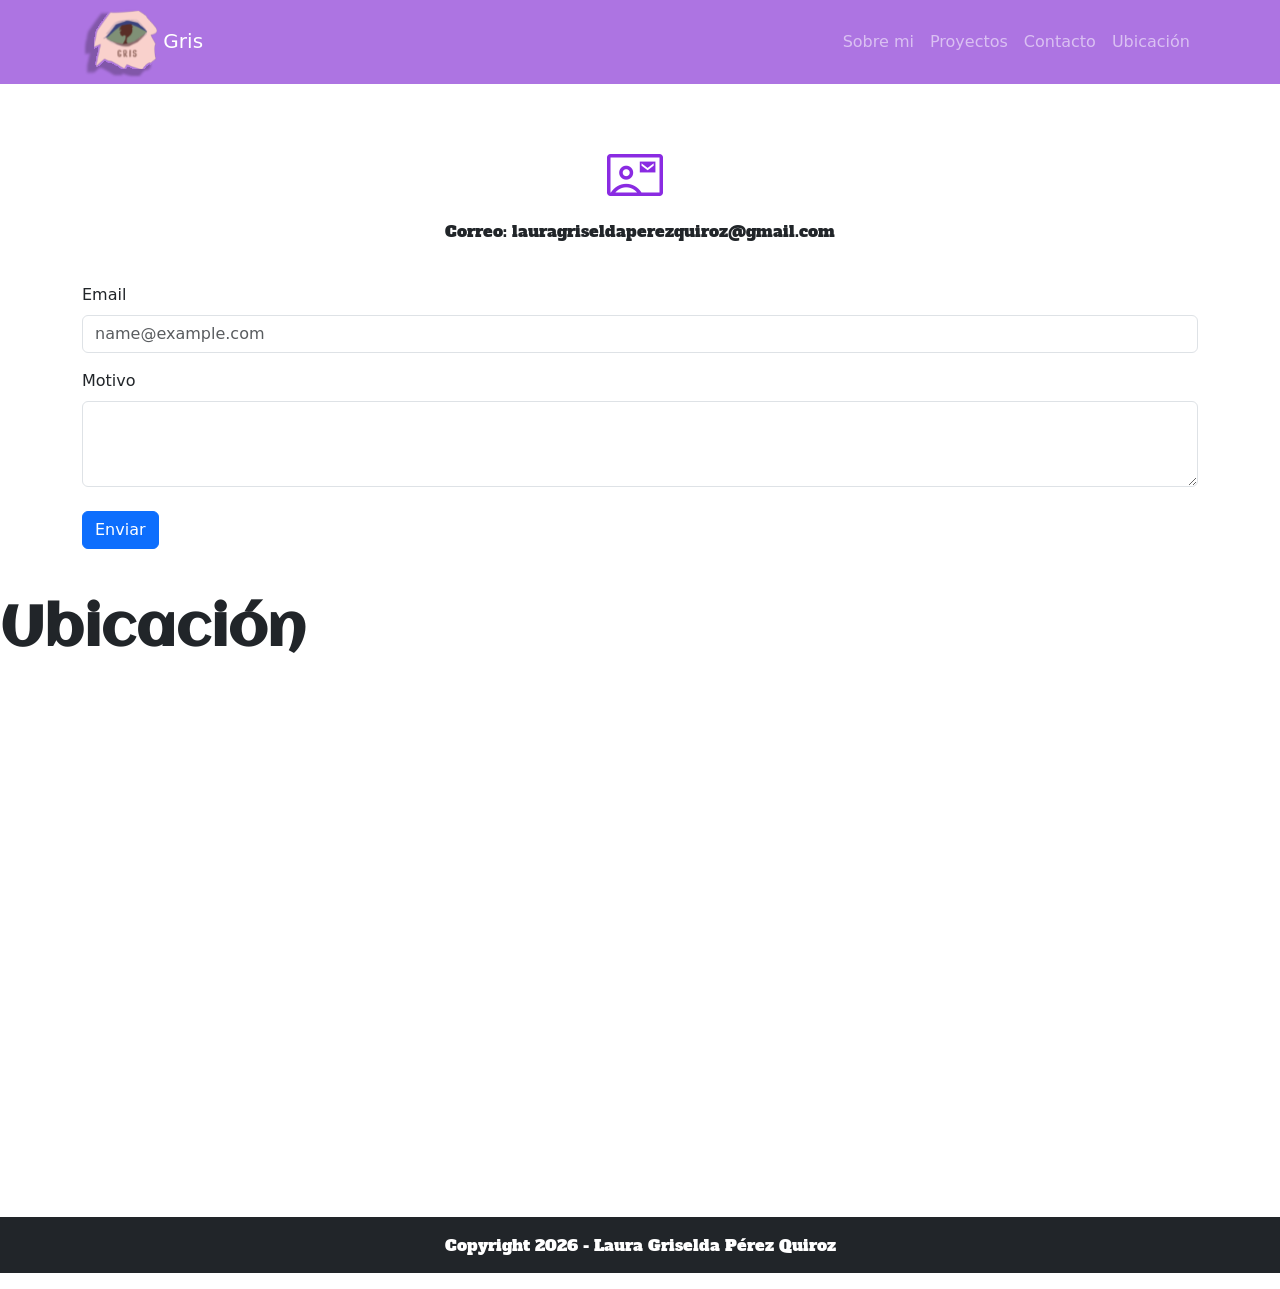
==== index2.html @ 50f8317f "Add files via upload" ====
<!DOCTYPE html>
<html lang="en">
<head>
    <meta charset="UTF-8">
    <meta name="viewport" content="width=device-width, initial-scale=1.0">
     <link rel="stylesheet" href="css/bootstrap.min.css">
     <link rel="stylesheet" href="https://fonts.googleapis.com/css2?family=Material+Symbols+Outlined">
    <link rel="stylesheet" href="css/estilos.css">
     <link rel="shortcut icon" href="logo/Logo de inicio de sesión.svg" type="image/x-icon">
    <title>Portafolio profesional</title>
</head>
<body>
   <header class="navbar navbar-expand-lg navbar-dark py-0 fixed-top" id="navegador">
        <nav class="container">

            <a class="navbar-brand" href="#">
                <img src="logo/Logo de inicio de sesión.svg" alt="Logo" class="d-inline-block align-text-middle logotipo">
                Gris
            </a>

            <button class="navbar-toggler" type="button" data-bs-toggle="collapse" data-bs-target="#navbarNavAltMarkup"
                aria-controls="navbarNavAltMarkup" aria-expanded="false" aria-label="Toggle navigation">
                <span class="navbar-toggler-icon"></span>
            </button>

            <div class="collapse navbar-collapse" id="navbarNavAltMarkup">
                <div class="navbar-nav ms-auto">
                    <a class="nav-link" href="../K_Portafolio/index.html#info_mi">Sobre mi</a>
                    <a class="nav-link" href="../K_Portafolio2/index.html#mis_proyectos">Proyectos</a>
                    <a class="nav-link" href="#mi_contacto">Contacto</a>
                    <a class="nav-link" href="#mi_ubicacion">Ubicación</a>
                </div>
            </div>
        </nav>
    </header>
 <h1 class="display-4 fw-bold">Contacto</h1>
    
<section id="mi_contacto" class="container-fluid mt-4 px-3 px-lg-5 py-5 rounded-2">

    <div class="text-center mb-4">
        <span class="material-symbols-outlined">
            contact_mail
        </span>
        <p class="py-3">
            Correo: lauragriseldaperezquiroz@gmail.com
        </p>
    </div>

        <div class="container">
            <form>
                <div class="mb-3">
                    <label for="correo_contacto" class="form-label">Email</label>
                    <input type="email" class="form-control" id="correo_contacto" placeholder="name@example.com">
                </div>
                <div class="mb-3">
                    <label for="motivo_contacto" class="form-label">Motivo</label>
                    <textarea
                        class="form-control"
                        id="motivo_contacto"
                        rows="3"
                    ></textarea>
                </div>
                <button type="submit" class="btn btn-primary mt-2">
                    Enviar
                </button>
            </form>
        </div>
</section>

     <h1 class="display-4 fw-bold">Ubicación</h1>
    <section id="mi_ubicacion" class="container-fluid pt-2 pt-lg-5 pb-3 mt-4">
      <iframe id="mapa" class="w-100" src="https://www.google.com/maps/embed?pb=!1m16!1m12!1m3!1d119140.91559640168!2d-101.64587801942467!3d21.066526082811063!2m3!1f0!2f0!3f0!3m2!1i1024!2i768!4f13.1!2m1!1sLittle%20Caesars!5e0!3m2!1ses-419!2smx!4v1792438392966!5m2!1ses-419!2smx" width="600" height="450" style="border:0;" allowfullscreen="" loading="lazy" referrerpolicy="strict-origin-when-cross-origin"></iframe>  
    </section>
    <footer  class="container-fluid bg-dark text-white text-center">
        <p class="py-3">Copyright 2026 - Laura Griselda Pérez Quiroz</p>
  </footer>
    <!--     <link href="https://cdn.jsdelivr.net/npm/bootstrap@5.3.8/dist/css/bootstrap.min.css" rel="stylesheet" integrity="sha384-sRIl4kxILFvY47J16cr9ZwB07vP4J8+LH7qKQnuqkuIAvNWLzeN8tE5YBujZqJLB" crossorigin="anonymous">
    <script src="https://cdn.jsdelivr.net/npm/bootstrap@5.3.8/dist/js/bootstrap.bundle.min.js" integrity="sha384-FKyoEForCGlyvwx9Hj09JcYn3nv7wiPVlz7YYwJrWVcXK/BmnVDxM+D2scQbITxI" crossorigin="anonymous"></script> -->
    <script src="js/bootstrap.bundle.min.js"></script>
</body>
</html>
---- css/estilos.css ----
@import url('https://fonts.googleapis.com/css2?family=Alfa+Slab+One&family=Caveat:wght@400..700&family=Edu+QLD+Hand:wght@400..700&family=Rubik+Spray+Paint&display=swap');
@import url('https://fonts.googleapis.com/css2?family=Aclonica&family=Libre+Caslon+Condensed:ital,wght@0,400..700;1,400..700&display=swap');
.logotipo{
    width: 75px;
}

#navegador{
    background-color: rgb(173, 116, 226);
}
#parrafo{
    background-color: rgb(150, 121, 177)
}
h1{
    font-family: 'Aclonica', cursive;
    display: inline-block;
}
figcaption{
    font-family: 'Aclonica', cursive;
}

p{
    font-family: 'Alfa Slab One', cursive;
}
#dato{
    text-align: center;
}

.material-symbols-outlined {
    display: inline-block;
    vertical-align: middle; 
    font-size:3.5rem;
    color: blueviolet;
    margin-right: 10px;
}

#h5{
font-family:'Bebas Neue',cursive;
}
#info{
    background-color: rgba(166, 91, 213, 0.8);
}

.accordion-button:not(.collapsed) {
    background-color: rgb(173, 116, 226) !important;
    color: white !important;
}

#animacion{
    display: inline-block;


}
#dibujo{
    display: inline-block;
    vertical-align: top;
}

#videos{
    background-color: rgba(235, 136, 190, 0.8);
}

#musica{
    display: inline-block;
    vertical-align: middle;
}
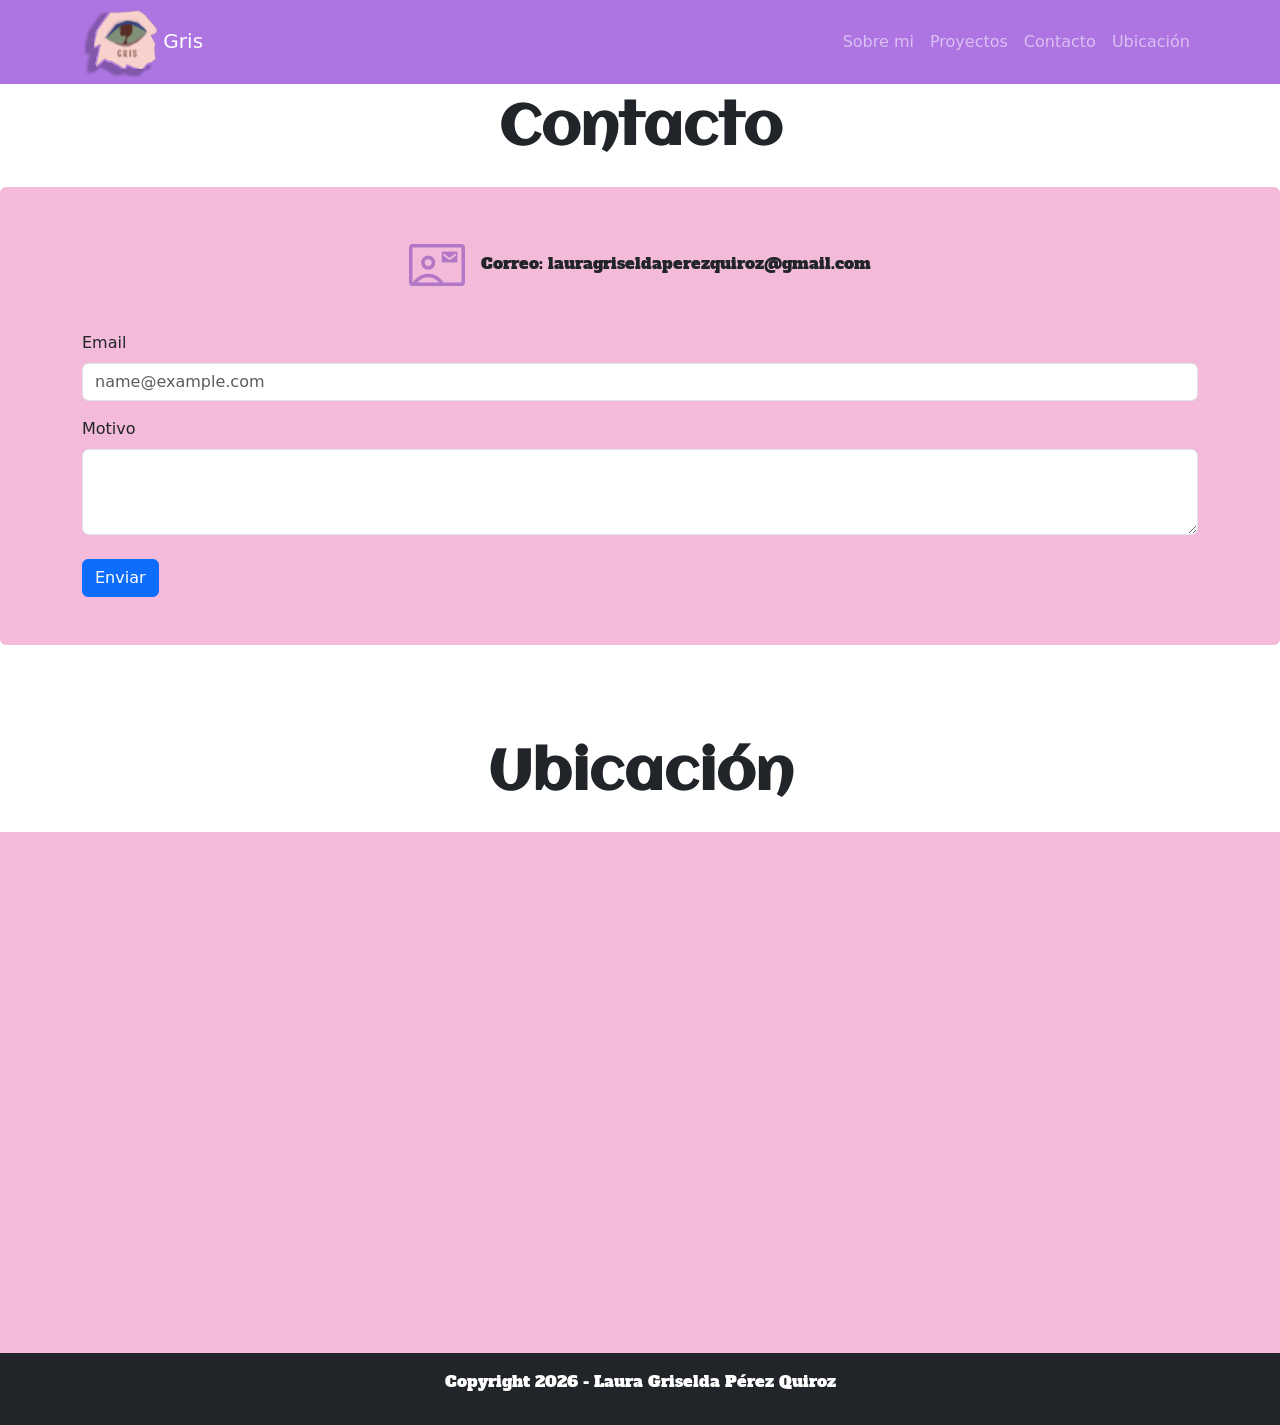
==== commit 72a3978a: "Add files via upload" ====
--- a/index2.html
+++ b/index2.html
@@ -5,7 +5,7 @@
     <meta name="viewport" content="width=device-width, initial-scale=1.0">
      <link rel="stylesheet" href="css/bootstrap.min.css">
      <link rel="stylesheet" href="https://fonts.googleapis.com/css2?family=Material+Symbols+Outlined">
-    <link rel="stylesheet" href="css/estilos.css">
+    <link rel="stylesheet" href="css2/estilos.css">
      <link rel="shortcut icon" href="logo/Logo de inicio de sesión.svg" type="image/x-icon">
     <title>Portafolio profesional</title>
 </head>
@@ -25,8 +25,8 @@
 
             <div class="collapse navbar-collapse" id="navbarNavAltMarkup">
                 <div class="navbar-nav ms-auto">
-                    <a class="nav-link" href="../K_Portafolio/index.html#info_mi">Sobre mi</a>
-                    <a class="nav-link" href="../K_Portafolio2/index.html#mis_proyectos">Proyectos</a>
+                    <a class="nav-link" href="index.html#info_mi">Sobre mi</a>
+                    <a class="nav-link" href="index.html#mis_proyectos">Proyectos</a>
                     <a class="nav-link" href="#mi_contacto">Contacto</a>
                     <a class="nav-link" href="#mi_ubicacion">Ubicación</a>
                 </div>
--- a/css2/estilos.css
+++ b/css2/estilos.css
@@ -0,0 +1,34 @@
+@import url('https://fonts.googleapis.com/css2?family=Alfa+Slab+One&family=Caveat:wght@400..700&family=Edu+QLD+Hand:wght@400..700&family=Rubik+Spray+Paint&display=swap');
+@import url('https://fonts.googleapis.com/css2?family=Aclonica&family=Libre+Caslon+Condensed:ital,wght@0,400..700;1,400..700&display=swap');
+
+.logotipo{
+    width: 75px;
+}
+
+#navegador{
+    background-color: rgb(173, 116, 226);
+}
+h1{
+    margin-top: 6rem;
+    font-family: 'Aclonica', cursive;
+    text-align: center;
+}
+
+p{
+    font-family: 'Alfa Slab One', cursive;
+    display: inline-block;
+}
+
+.material-symbols-outlined {
+    display: inline-block;
+    vertical-align: middle; 
+    font-size:3.5rem;
+    color: rgba(127, 68, 182, 0.562);
+    margin-right: 10px;
+}
+#mi_contacto{
+    background-color: rgba(235, 136, 191, 0.575);
+}
+#mi_ubicacion{
+    background-color: rgba(235, 136, 191, 0.575);
+}
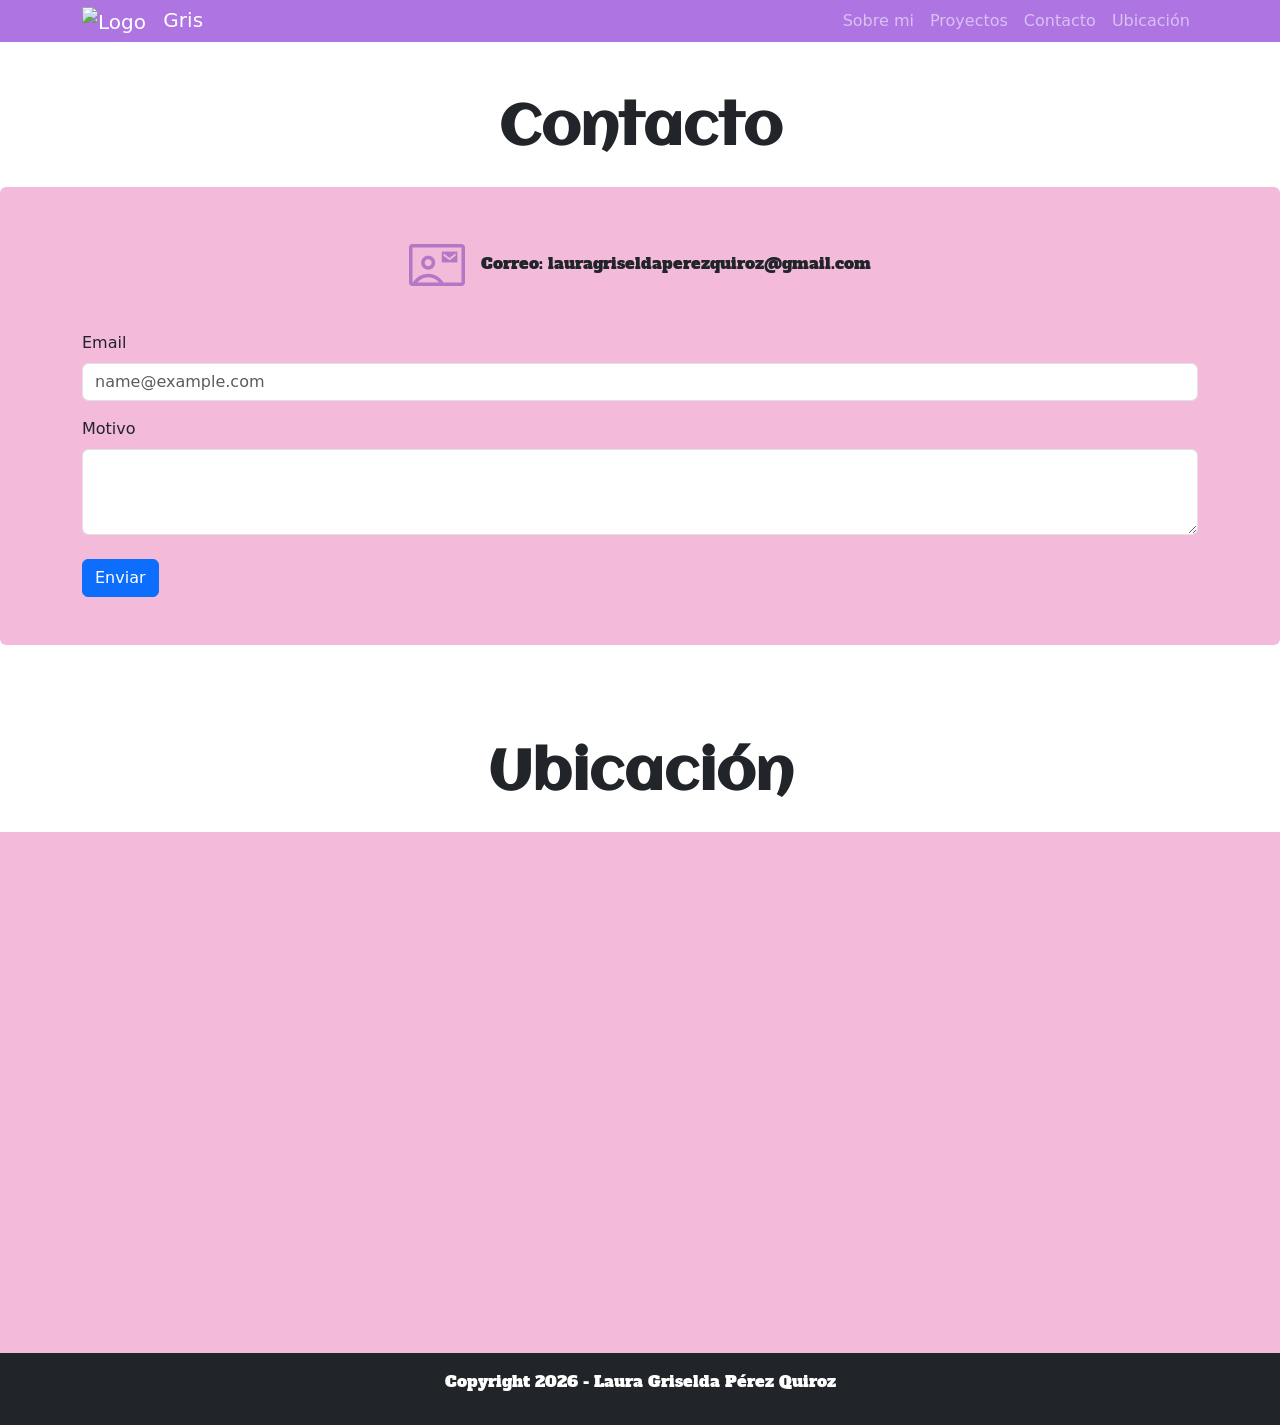
==== commit f86e42f2: "Add files via upload" ====
--- a/index2.html
+++ b/index2.html
@@ -5,7 +5,7 @@
     <meta name="viewport" content="width=device-width, initial-scale=1.0">
      <link rel="stylesheet" href="css/bootstrap.min.css">
      <link rel="stylesheet" href="https://fonts.googleapis.com/css2?family=Material+Symbols+Outlined">
-    <link rel="stylesheet" href="css2/estilos.css">
+    <link rel="stylesheet" href="css2/estilos2.css">
      <link rel="shortcut icon" href="logo/Logo de inicio de sesión.svg" type="image/x-icon">
     <title>Portafolio profesional</title>
 </head>
@@ -14,7 +14,7 @@
         <nav class="container">
 
             <a class="navbar-brand" href="#">
-                <img src="logo/Logo de inicio de sesión.svg" alt="Logo" class="d-inline-block align-text-middle logotipo">
+                <img src="logo2/Logo de inicio de sesión.svg" alt="Logo" class="d-inline-block align-text-middle logotipo">
                 Gris
             </a>
 
--- a/css2/estilos2.css
+++ b/css2/estilos2.css
@@ -0,0 +1,34 @@
+@import url('https://fonts.googleapis.com/css2?family=Alfa+Slab+One&family=Caveat:wght@400..700&family=Edu+QLD+Hand:wght@400..700&family=Rubik+Spray+Paint&display=swap');
+@import url('https://fonts.googleapis.com/css2?family=Aclonica&family=Libre+Caslon+Condensed:ital,wght@0,400..700;1,400..700&display=swap');
+
+.logotipo{
+    width: 75px;
+}
+
+#navegador{
+    background-color: rgb(173, 116, 226);
+}
+h1{
+    margin-top: 6rem;
+    font-family: 'Aclonica', cursive;
+    text-align: center;
+}
+
+p{
+    font-family: 'Alfa Slab One', cursive;
+    display: inline-block;
+}
+
+.material-symbols-outlined {
+    display: inline-block;
+    vertical-align: middle; 
+    font-size:3.5rem;
+    color: rgba(127, 68, 182, 0.562);
+    margin-right: 10px;
+}
+#mi_contacto{
+    background-color: rgba(235, 136, 191, 0.575);
+}
+#mi_ubicacion{
+    background-color: rgba(235, 136, 191, 0.575);
+}
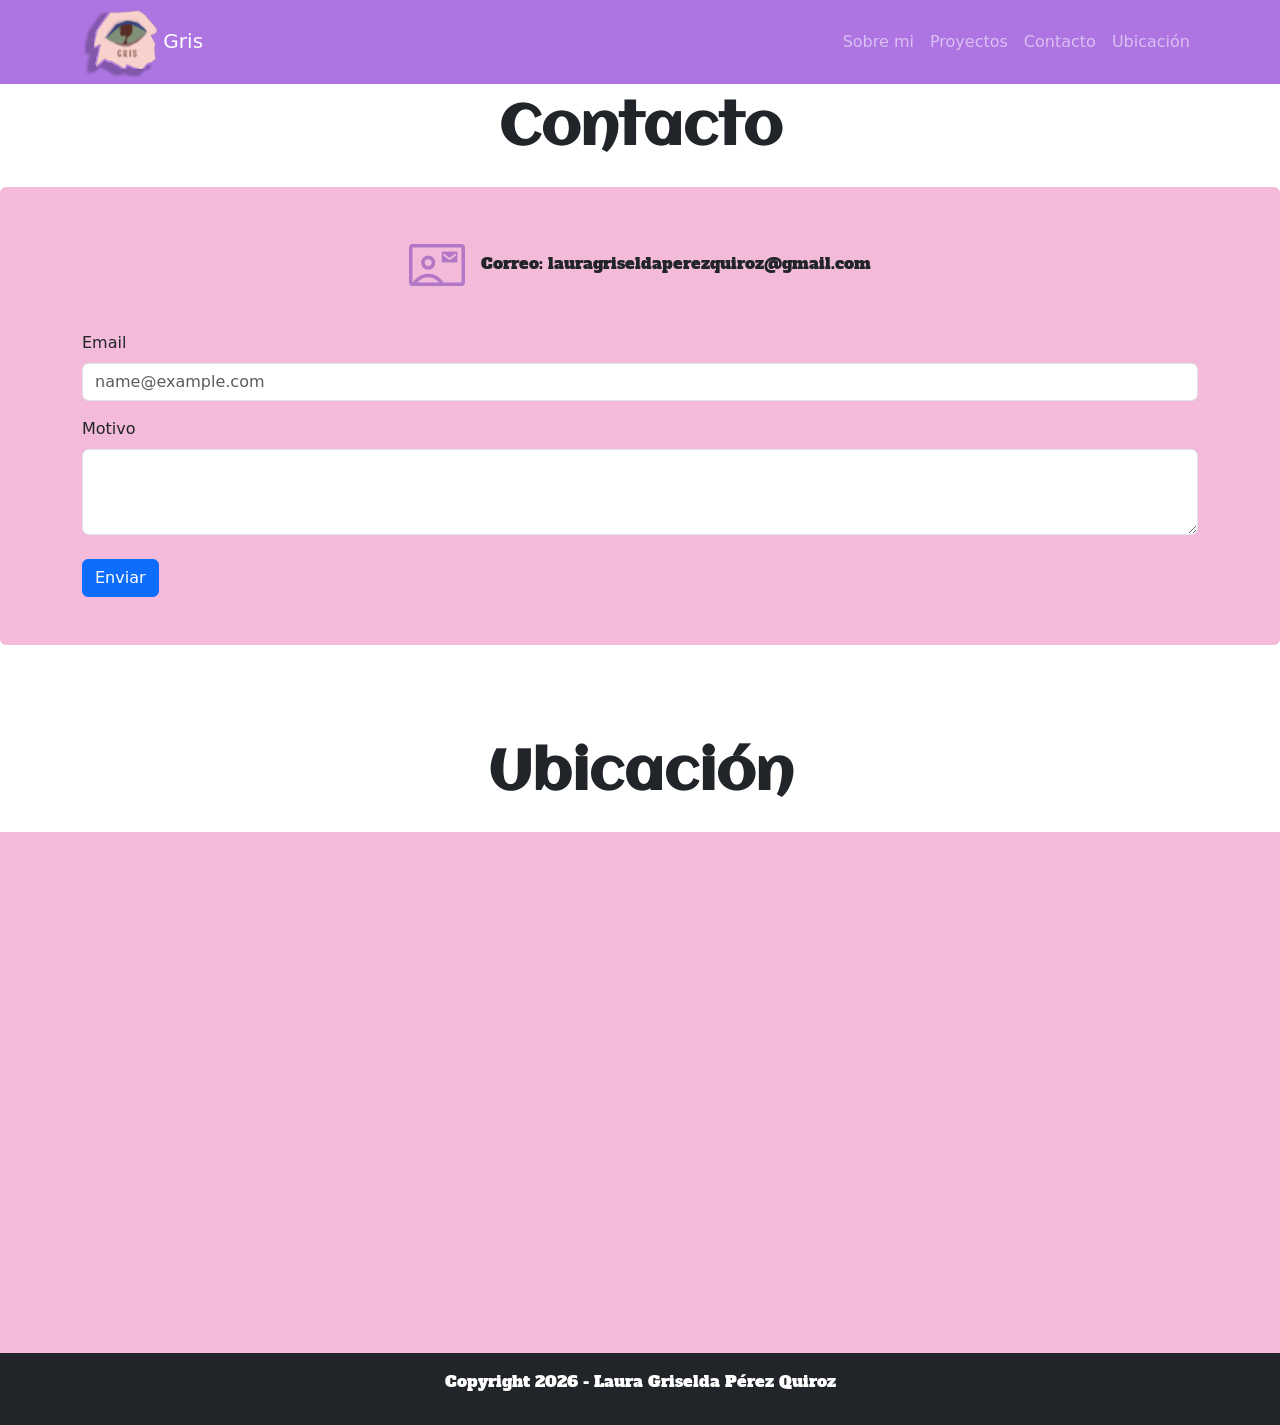
==== commit 926e7157: "Add files via upload" ====
--- a/index2.html
+++ b/index2.html
@@ -5,7 +5,7 @@
     <meta name="viewport" content="width=device-width, initial-scale=1.0">
      <link rel="stylesheet" href="css/bootstrap.min.css">
      <link rel="stylesheet" href="https://fonts.googleapis.com/css2?family=Material+Symbols+Outlined">
-    <link rel="stylesheet" href="css2/estilos2.css">
+    <link rel="stylesheet" href="css/estilos2.css">
      <link rel="shortcut icon" href="logo/Logo de inicio de sesión.svg" type="image/x-icon">
     <title>Portafolio profesional</title>
 </head>
@@ -14,7 +14,7 @@
         <nav class="container">
 
             <a class="navbar-brand" href="#">
-                <img src="logo2/Logo de inicio de sesión.svg" alt="Logo" class="d-inline-block align-text-middle logotipo">
+                <img src="logo/Logo de inicio de sesión2.svg" alt="Logo" class="d-inline-block align-text-middle logotipo">
                 Gris
             </a>
 
@@ -25,8 +25,8 @@
 
             <div class="collapse navbar-collapse" id="navbarNavAltMarkup">
                 <div class="navbar-nav ms-auto">
-                    <a class="nav-link" href="index.html#info_mi">Sobre mi</a>
-                    <a class="nav-link" href="index.html#mis_proyectos">Proyectos</a>
+                    <a class="nav-link" href="../K_Portafolio/index.html#info_mi">Sobre mi</a>
+                    <a class="nav-link" href="../K_Portafolio2/index.html#mis_proyectos">Proyectos</a>
                     <a class="nav-link" href="#mi_contacto">Contacto</a>
                     <a class="nav-link" href="#mi_ubicacion">Ubicación</a>
                 </div>
--- a/css/estilos2.css
+++ b/css/estilos2.css
@@ -0,0 +1,34 @@
+@import url('https://fonts.googleapis.com/css2?family=Alfa+Slab+One&family=Caveat:wght@400..700&family=Edu+QLD+Hand:wght@400..700&family=Rubik+Spray+Paint&display=swap');
+@import url('https://fonts.googleapis.com/css2?family=Aclonica&family=Libre+Caslon+Condensed:ital,wght@0,400..700;1,400..700&display=swap');
+
+.logotipo{
+    width: 75px;
+}
+
+#navegador{
+    background-color: rgb(173, 116, 226);
+}
+h1{
+    margin-top: 6rem;
+    font-family: 'Aclonica', cursive;
+    text-align: center;
+}
+
+p{
+    font-family: 'Alfa Slab One', cursive;
+    display: inline-block;
+}
+
+.material-symbols-outlined {
+    display: inline-block;
+    vertical-align: middle; 
+    font-size:3.5rem;
+    color: rgba(127, 68, 182, 0.562);
+    margin-right: 10px;
+}
+#mi_contacto{
+    background-color: rgba(235, 136, 191, 0.575);
+}
+#mi_ubicacion{
+    background-color: rgba(235, 136, 191, 0.575);
+}
